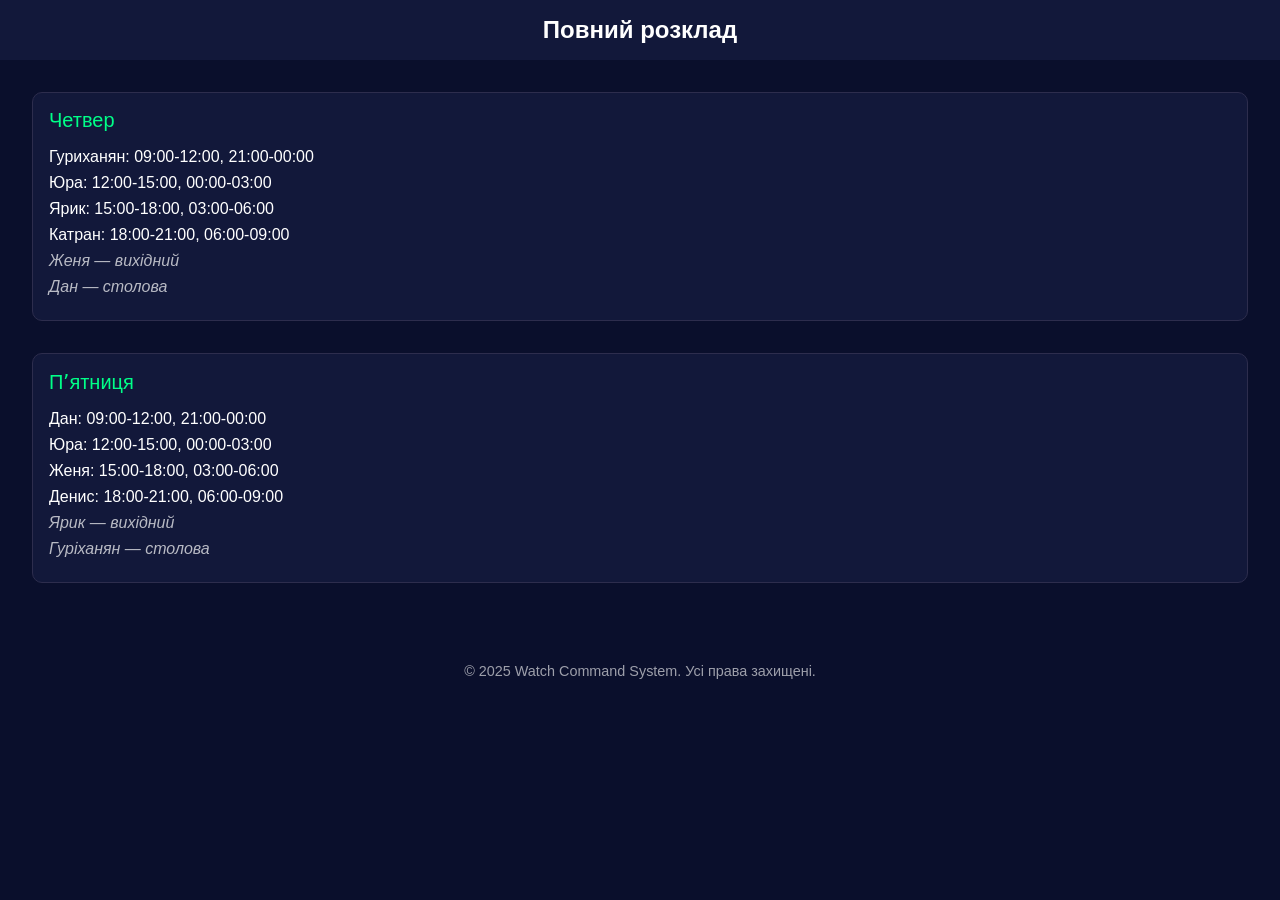
==== fulltime.html @ 656cb245 "Create fulltime.html" ====
<!DOCTYPE html>
<html lang="uk">
<head>
  <meta charset="UTF-8" />
  <meta name="viewport" content="width=device-width, initial-scale=1.0"/>
  <title>Розклад</title>
  <style>
    :root {
      --background: #0a0f2c;
      --text: #ffffff;
      --card: #12183a;
      --highlight: #00ff88;
    }

    body {
      margin: 0;
      padding: 0;
      background-color: var(--background);
      color: var(--text);
      font-family: Arial, sans-serif;
    }

    header {
      padding: 1rem;
      background-color: var(--card);
      text-align: center;
      font-size: 1.5rem;
      font-weight: bold;
    }

    main {
      padding: 2rem;
    }

    .day-block {
      margin-bottom: 2rem;
      border: 1px solid #2d2d4d;
      padding: 1rem;
      border-radius: 10px;
      background-color: var(--card);
    }

    .day-title {
      font-size: 1.25rem;
      margin-bottom: 1rem;
      color: var(--highlight);
    }

    .person {
      margin: 0.5rem 0;
    }

    .status {
      font-style: italic;
      opacity: 0.7;
    }

    footer {
      padding: 1rem;
      text-align: center;
      font-size: 0.9rem;
      opacity: 0.6;
    }
  </style>
</head>
<body>
  <header>Повний розклад</header>

  <main>
    <div class="day-block">
      <div class="day-title">Четвер</div>
      <div class="person">Гуриханян: 09:00-12:00, 21:00-00:00</div>
      <div class="person">Юра: 12:00-15:00, 00:00-03:00</div>
      <div class="person">Ярик: 15:00-18:00, 03:00-06:00</div>
      <div class="person">Катран: 18:00-21:00, 06:00-09:00</div>
      <div class="person status">Женя — вихідний</div>
      <div class="person status">Дан — столова</div>
    </div>

    <div class="day-block">
      <div class="day-title">Пʼятниця</div>
      <div class="person">Дан: 09:00-12:00, 21:00-00:00</div>
      <div class="person">Юра: 12:00-15:00, 00:00-03:00</div>
      <div class="person">Женя: 15:00-18:00, 03:00-06:00</div>
      <div class="person">Денис: 18:00-21:00, 06:00-09:00</div>
      <div class="person status">Ярик — вихідний</div>
      <div class="person status">Гуріханян — столова</div>
    </div>
  </main>

  <footer>&copy; 2025 Watch Command System. Усі права захищені.</footer>
</body>
</html>
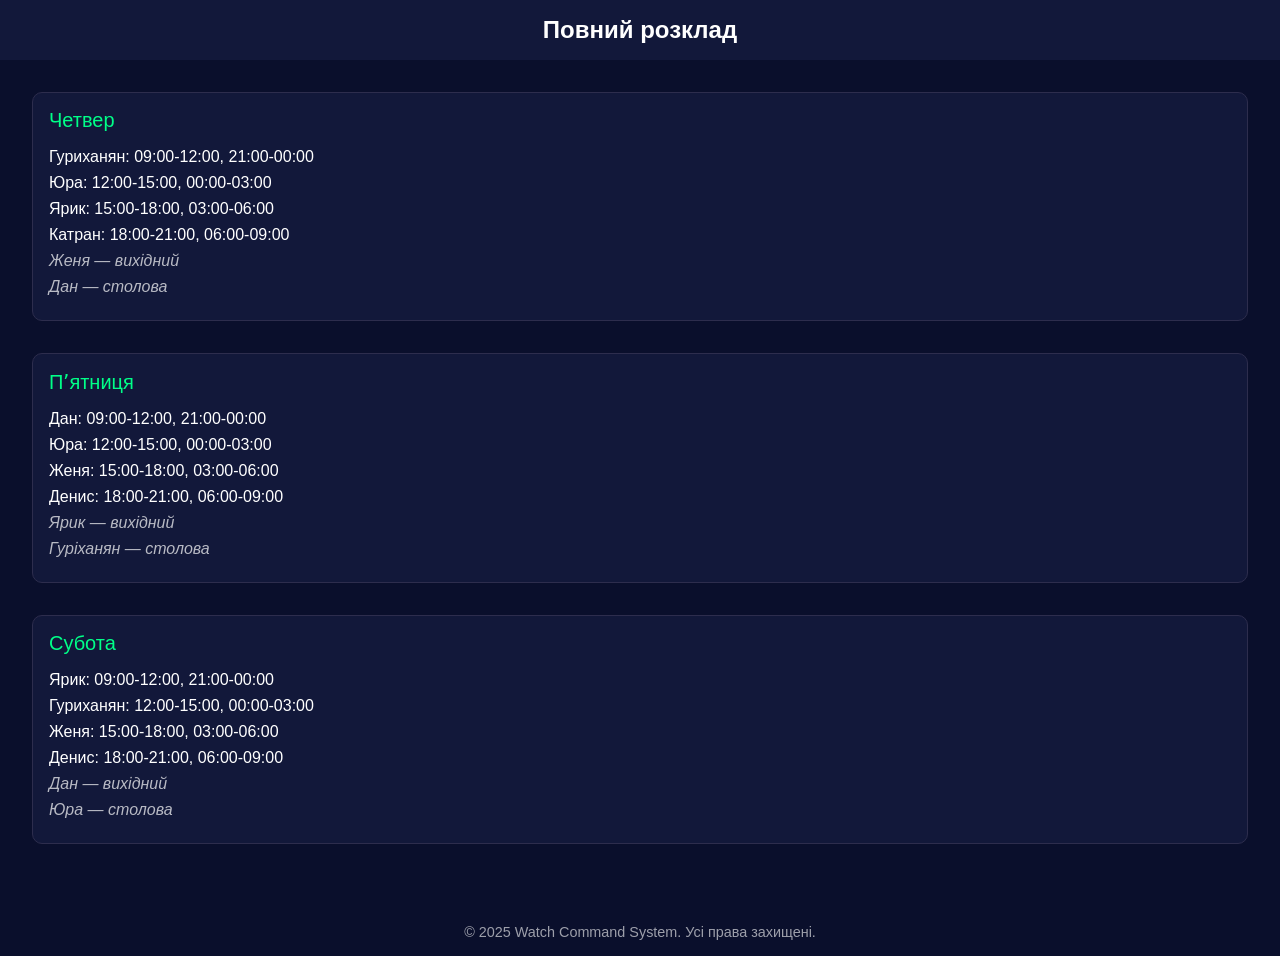
==== commit d5bed108: "Update fulltime.html" ====
--- a/fulltime.html
+++ b/fulltime.html
@@ -86,6 +86,16 @@
       <div class="person status">Ярик — вихідний</div>
       <div class="person status">Гуріханян — столова</div>
     </div>
+
+    <div class="day-block">
+      <div class="day-title">Субота</div>
+      <div class="person">Ярик: 09:00-12:00, 21:00-00:00</div>
+      <div class="person">Гуриханян: 12:00-15:00, 00:00-03:00</div>
+      <div class="person">Женя: 15:00-18:00, 03:00-06:00</div>
+      <div class="person">Денис: 18:00-21:00, 06:00-09:00</div>
+      <div class="person status">Дан — вихідний</div>
+      <div class="person status">Юра — столова</div>
+    </div>
   </main>
 
   <footer>&copy; 2025 Watch Command System. Усі права захищені.</footer>
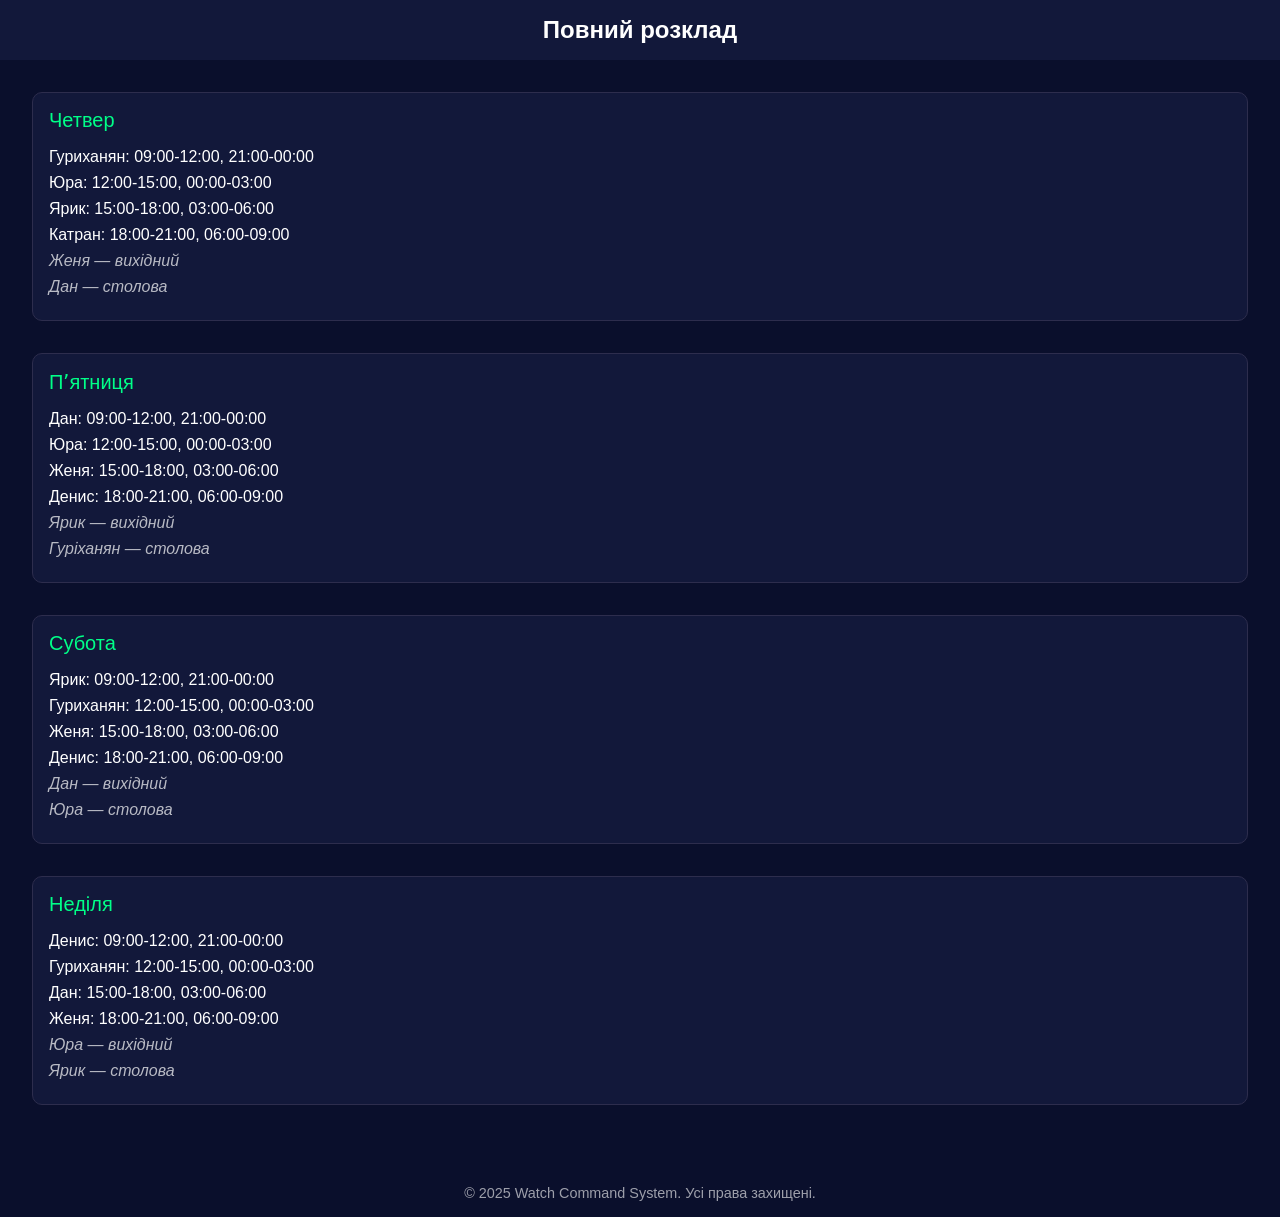
==== commit 1e24cfb7: "Update fulltime.html" ====
--- a/fulltime.html
+++ b/fulltime.html
@@ -62,8 +62,7 @@
       opacity: 0.6;
     }
   </style>
-</head>
-<body>
+</head><body>
   <header>Повний розклад</header>
 
   <main>
@@ -96,6 +95,16 @@
       <div class="person status">Дан — вихідний</div>
       <div class="person status">Юра — столова</div>
     </div>
+
+    <div class="day-block">
+      <div class="day-title">Неділя</div>
+      <div class="person">Денис: 09:00-12:00, 21:00-00:00</div>
+      <div class="person">Гуриханян: 12:00-15:00, 00:00-03:00</div>
+      <div class="person">Дан: 15:00-18:00, 03:00-06:00</div>
+      <div class="person">Женя: 18:00-21:00, 06:00-09:00</div>
+      <div class="person status">Юра — вихідний</div>
+      <div class="person status">Ярик — столова</div>
+    </div>
   </main>
 
   <footer>&copy; 2025 Watch Command System. Усі права захищені.</footer>
